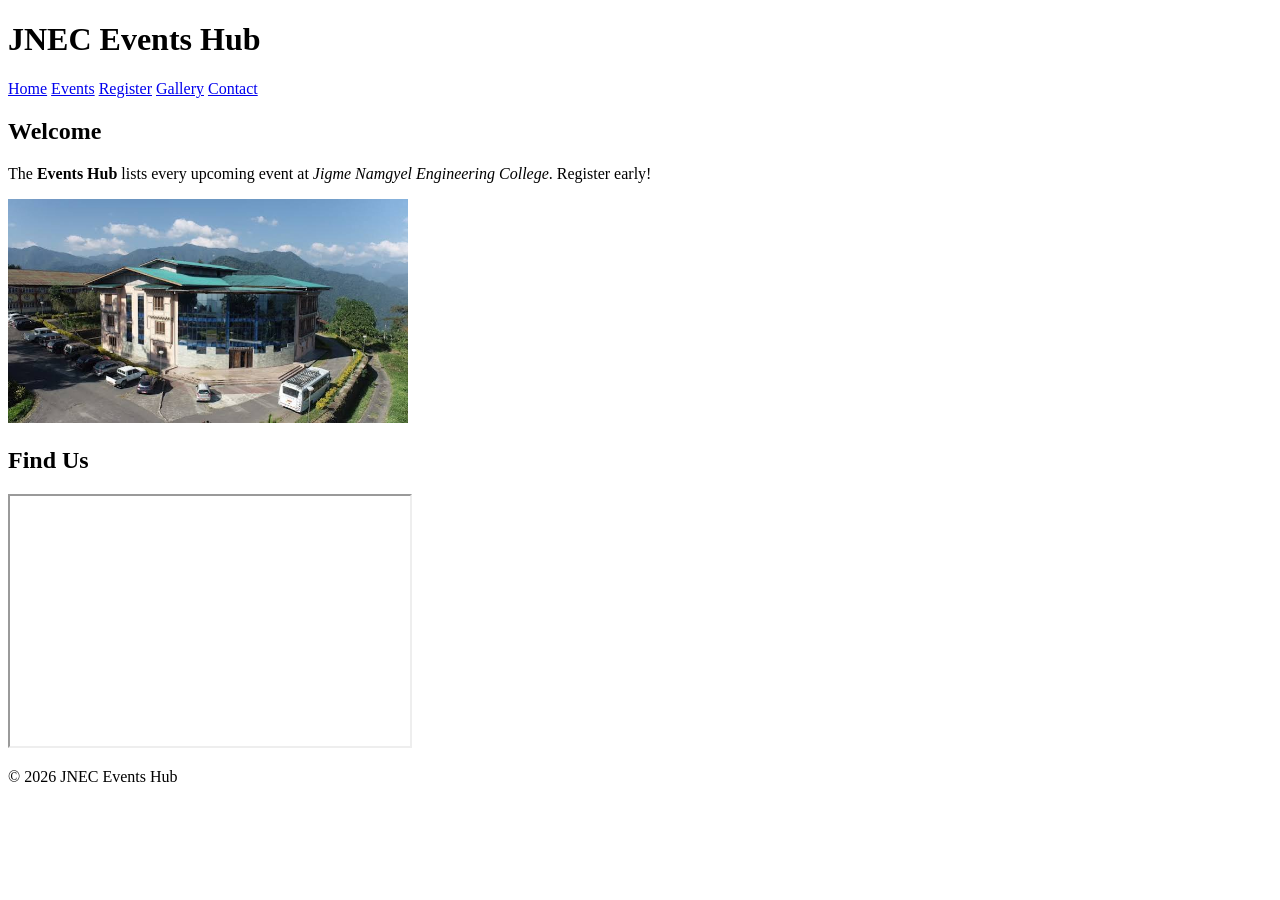
==== index.html @ 0da19d95 "P2: home page content" ====
<!DOCTYPE html> 
<html lang="en"> 
<head> 
  <meta charset="UTF-8"> 
  <meta name="viewport" content="width=device-width, initial-scale=1.0"> 
  <title>JNEC Events Hub — Home</title> 
</head> 
<body> 
  <header id="top"> 
    <h1>JNEC Events Hub</h1> 
    <nav> 
      <a href="index.html" title="Go to home page">Home</a> 
      <a href="events.html">Events</a> 
      <a href="register.html">Register</a> 
      <a href="gallery.html">Gallery</a> 
      <a href="contact.html">Contact</a> 
    </nav> 
  </header> 
  <main> 
    <section id="welcome" class="intro"> 
  <h2>Welcome</h2> 
  <p>The <strong>Events Hub</strong> lists every upcoming event at 
     <em>Jigme Namgyel Engineering College</em>. 
     <span class="highlight" title="Registrations close 3 days before each event"> 
     Register early!</span></p> 
  <img src="media/campus.jpg " alt="JNEC campus" width="400" 
       title="Our campus in Dewathang"> 
</section> 
 
<section id="location"> 
  <h2>Find Us</h2> 
  <iframe 
src="https://www.openstreetmap.org/export/embed.html?bbox=91.44,26.85,91.48,26.88" 
          width="400" height="250" title="Campus map"></iframe> 
</section> 

  </main> 
  <footer> 
    <p>&copy; 2026 JNEC Events Hub</p> 
  </footer> 
</body> 
</html>
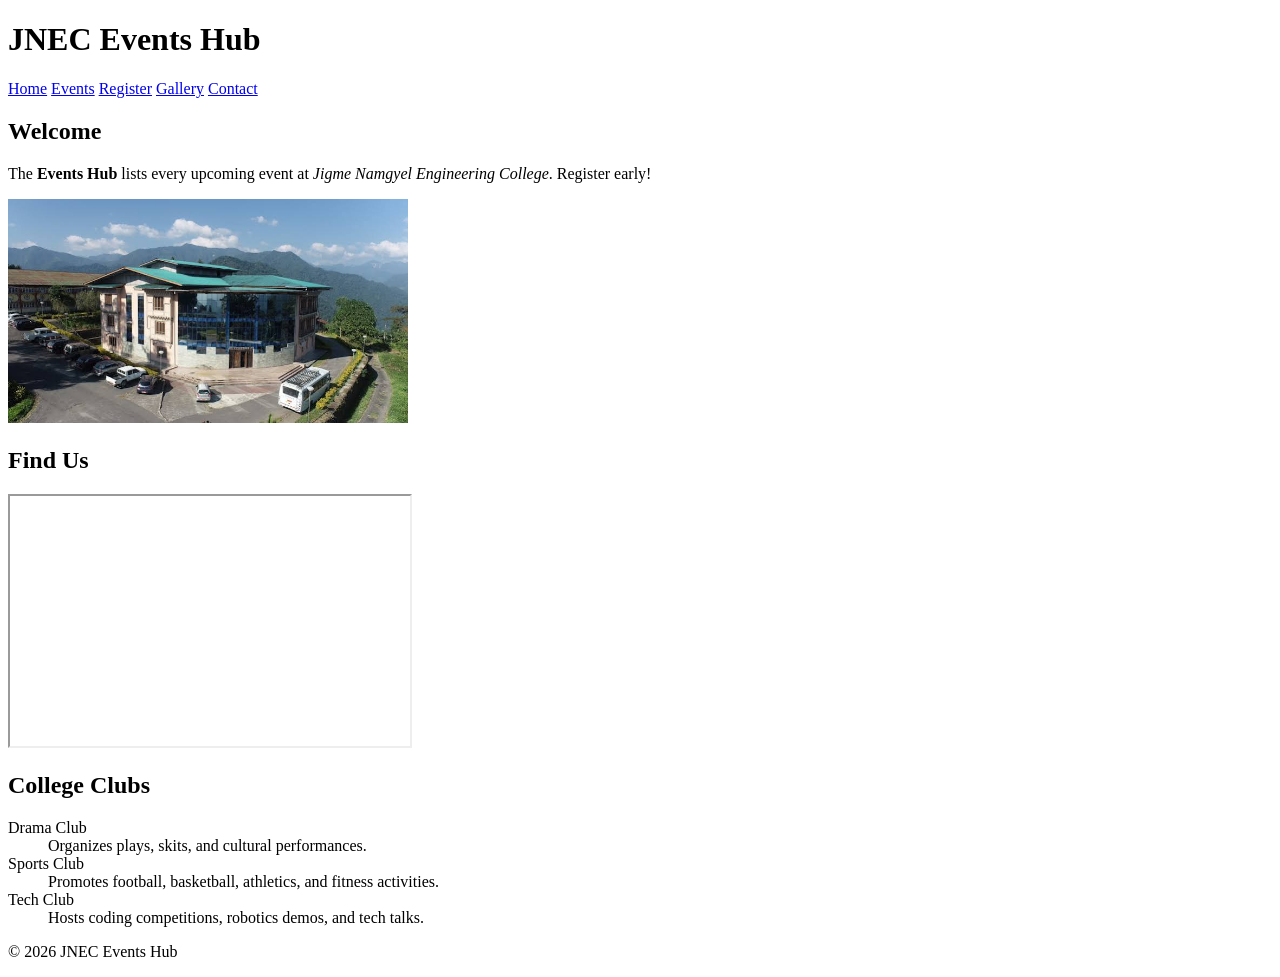
==== commit 446378fe: "Add clubs section with description list" ====
--- a/index.html
+++ b/index.html
@@ -34,6 +34,19 @@
           width="400" height="250" title="Campus map"></iframe> 
 </section> 
 
+<h2>College Clubs</h2>
+<dl>
+  <dt>Drama Club</dt>
+  <dd>Organizes plays, skits, and cultural performances.</dd>
+
+  <dt>Sports Club</dt>
+  <dd>Promotes football, basketball, athletics, and fitness activities.</dd>
+
+  <dt>Tech Club</dt>
+  <dd>Hosts coding competitions, robotics demos, and tech talks.</dd>
+</dl>
+
+
   </main> 
   <footer> 
     <p>&copy; 2026 JNEC Events Hub</p> 
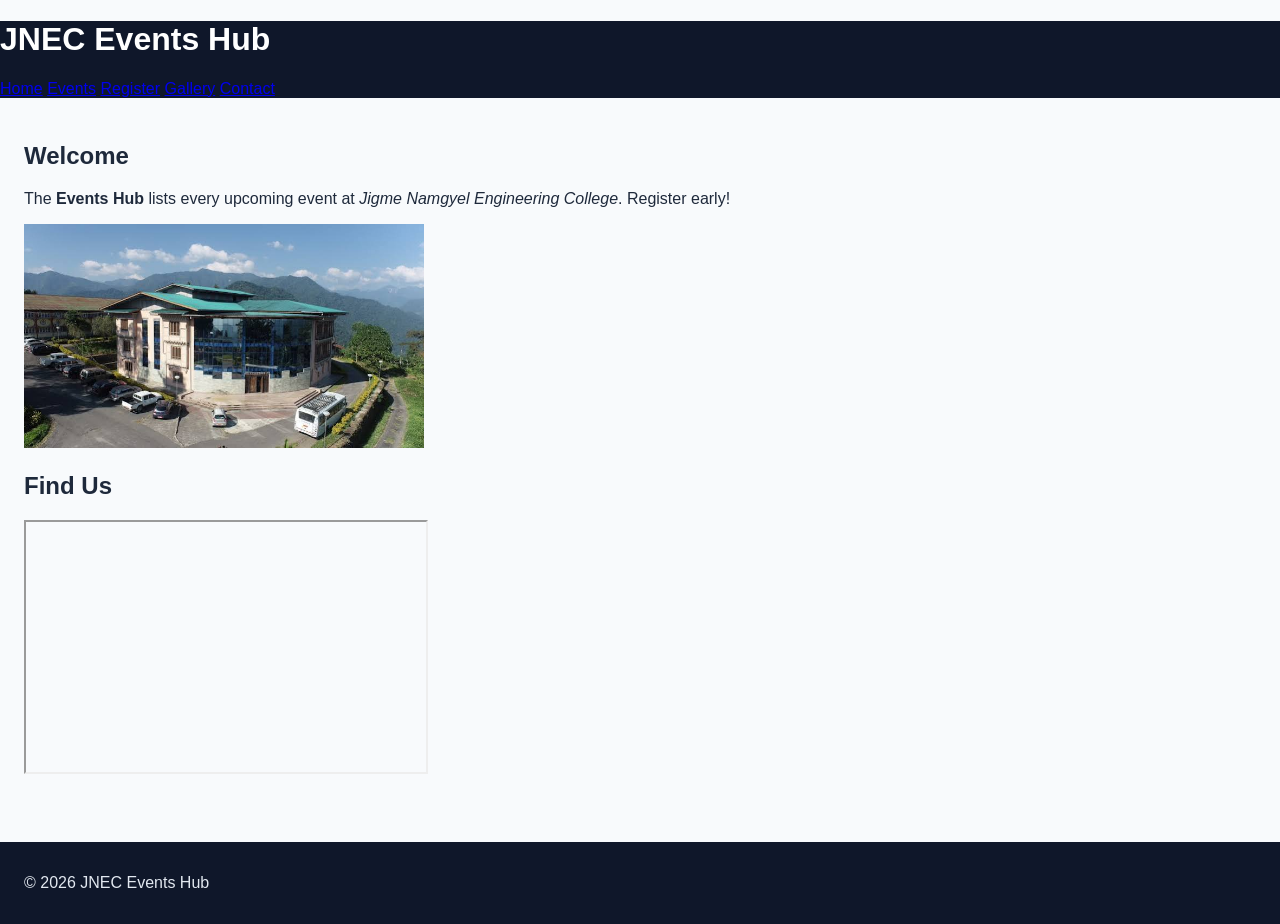
==== commit 49877e2b: "P3: link external stylesheet" ====
--- a/index.html
+++ b/index.html
@@ -1,55 +1,46 @@
-<!DOCTYPE html> 
-<html lang="en"> 
-<head> 
-  <meta charset="UTF-8"> 
-  <meta name="viewport" content="width=device-width, initial-scale=1.0"> 
-  <title>JNEC Events Hub — Home</title> 
-</head> 
-<body> 
-  <header id="top"> 
-    <h1>JNEC Events Hub</h1> 
-    <nav> 
-      <a href="index.html" title="Go to home page">Home</a> 
-      <a href="events.html">Events</a> 
-      <a href="register.html">Register</a> 
-      <a href="gallery.html">Gallery</a> 
-      <a href="contact.html">Contact</a> 
-    </nav> 
-  </header> 
-  <main> 
-    <section id="welcome" class="intro"> 
-  <h2>Welcome</h2> 
-  <p>The <strong>Events Hub</strong> lists every upcoming event at 
-     <em>Jigme Namgyel Engineering College</em>. 
-     <span class="highlight" title="Registrations close 3 days before each event"> 
-     Register early!</span></p> 
-  <img src="media/campus.jpg " alt="JNEC campus" width="400" 
-       title="Our campus in Dewathang"> 
-</section> 
- 
-<section id="location"> 
-  <h2>Find Us</h2> 
-  <iframe 
-src="https://www.openstreetmap.org/export/embed.html?bbox=91.44,26.85,91.48,26.88" 
-          width="400" height="250" title="Campus map"></iframe> 
-</section> 
+<!DOCTYPE html>
+<html lang="en">
+<head>
+  <meta charset="UTF-8">
+  <meta name="viewport" content="width=device-width, initial-scale=1.0">
+  <title>JNEC Events Hub — Home</title>
+  <link rel="stylesheet" href="css/styles.css">
+</head>
+<body>
+  <header id="top">
+    <h1>JNEC Events Hub</h1>
+    <nav>
+      <a href="index.html" title="Go to home page">Home</a>
+      <a href="events.html">Events</a>
+      <a href="register.html">Register</a>
+      <a href="gallery.html">Gallery</a>
+      <a href="contact.html">Contact</a>
+    </nav>
+  </header>
 
-<h2>College Clubs</h2>
-<dl>
-  <dt>Drama Club</dt>
-  <dd>Organizes plays, skits, and cultural performances.</dd>
+  <main>
+    <section id="welcome" class="intro">
+      <h2>Welcome</h2>
+      <p>The <strong>Events Hub</strong> lists every upcoming event at 
+        <em>Jigme Namgyel Engineering College</em>. 
+        <span class="highlight" title="Registrations close 3 days before each event">Register early!</span>
+      </p>
+      <img src="media/campus.jpg" alt="JNEC campus" width="400" title="Our campus in Dewathang">
+    </section>
 
-  <dt>Sports Club</dt>
-  <dd>Promotes football, basketball, athletics, and fitness activities.</dd>
+    <section id="location">
+      <h2>Find Us</h2>
+      <iframe 
+        src="https://www.openstreetmap.org/export/embed.html?bbox=91.44,26.85,91.48,26.88" 
+        width="400" 
+        height="250" 
+        title="Campus map">
+      </iframe>
+    </section>
+  </main>
 
-  <dt>Tech Club</dt>
-  <dd>Hosts coding competitions, robotics demos, and tech talks.</dd>
-</dl>
-
-
-  </main> 
-  <footer> 
-    <p>&copy; 2026 JNEC Events Hub</p> 
-  </footer> 
-</body> 
-</html> 
+  <footer>
+    <p>&copy; 2026 JNEC Events Hub</p>
+  </footer>
+</body>
+</html>
--- a/css/styles.css
+++ b/css/styles.css
@@ -0,0 +1,5 @@
+/* FILE: css/styles.css — shared by all Events Hub pages */ body { font-family: "Segoe UI", Arial, sans-serif; margin: 0; color: #1e293b; background: #f8fafc;
+} header {
+  background: #0f172a;
+  color: white;
+}; padding: 16px 24px; } nav a { color: #7dd3fc; margin-right: 12px; text-decoration: none; } footer { background: #0f172a; color: #e2e8f0; padding: 16px 24px; margin-top: 40px; } main { padding: 24px; }
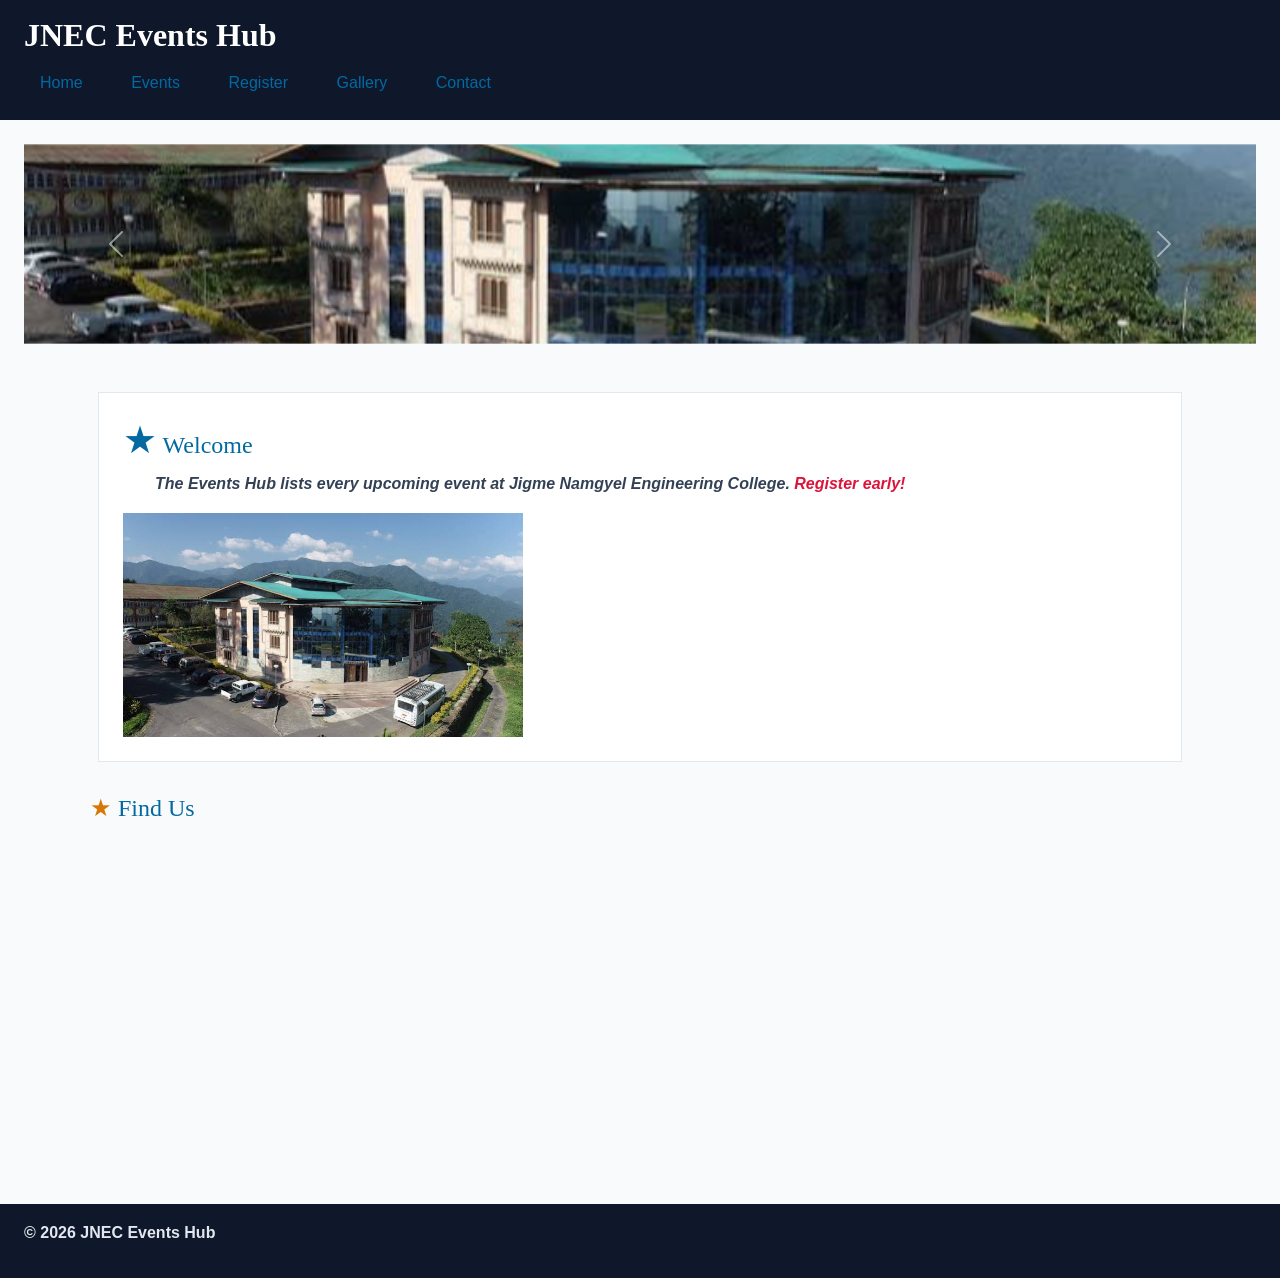
==== commit ab7c1363: "P3: Bootstrap grid, cards, carousel, form" ====
--- a/index.html
+++ b/index.html
@@ -4,7 +4,21 @@
   <meta charset="UTF-8">
   <meta name="viewport" content="width=device-width, initial-scale=1.0">
   <title>JNEC Events Hub — Home</title>
+  <!-- 1. Bootstrap CSS (framework) -->
+  <link href="https://cdn.jsdelivr.net/npm/bootstrap@5.3.3/dist/css/bootstrap.min.css" rel="stylesheet">
+  <!-- 2. Font Awesome (icons) -->
+  <link rel="stylesheet" href="https://cdnjs.cloudflare.com/ajax/libs/font-awesome/6.5.2/css/all.min.css">
+  <!-- 3. YOUR CSS last so you can override Bootstrap -->
   <link rel="stylesheet" href="css/styles.css">
+
+  <style>
+    /* Carousel image sizing: short banner instead of huge full-size photo */
+    .carousel-item img {
+      height: 200px;       /* try 150-250px depending on taste */
+      object-fit: cover;   /* crops to fill without stretching */
+      width: 100%;
+    }
+  </style>
 </head>
 <body>
   <header id="top">
@@ -19,28 +33,57 @@
   </header>
 
   <main>
-    <section id="welcome" class="intro">
-      <h2>Welcome</h2>
-      <p>The <strong>Events Hub</strong> lists every upcoming event at 
-        <em>Jigme Namgyel Engineering College</em>. 
-        <span class="highlight" title="Registrations close 3 days before each event">Register early!</span>
-      </p>
-      <img src="media/campus.jpg" alt="JNEC campus" width="400" title="Our campus in Dewathang">
-    </section>
 
-    <section id="location">
-      <h2>Find Us</h2>
-      <iframe 
-        src="https://www.openstreetmap.org/export/embed.html?bbox=91.44,26.85,91.48,26.88" 
-        width="400" 
-        height="250" 
-        title="Campus map">
-      </iframe>
-    </section>
+    <!-- Carousel: first thing inside main -->
+    <div id="eventCarousel" class="carousel slide" data-bs-ride="carousel">
+      <div class="carousel-inner">
+        <div class="carousel-item active">
+          <img src="media/campus.jpg" class="d-block w-100" alt="JNEC campus">
+        </div>
+        <div class="carousel-item">
+          <img src="media/hackathon.jpg" class="d-block w-100" alt="Tech Week Hackathon">
+        </div>
+      </div>
+      <button class="carousel-control-prev" type="button" data-bs-target="#eventCarousel" data-bs-slide="prev">
+        <span class="carousel-control-prev-icon" aria-hidden="true"></span>
+        <span class="visually-hidden">Previous</span>
+      </button>
+      <button class="carousel-control-next" type="button" data-bs-target="#eventCarousel" data-bs-slide="next">
+        <span class="carousel-control-next-icon" aria-hidden="true"></span>
+        <span class="visually-hidden">Next</span>
+      </button>
+    </div>
+
+    <div class="container py-4">
+
+      <section id="welcome" class="intro">
+        <h2>Welcome</h2>
+        <p>The <strong>Events Hub</strong> lists every upcoming event at 
+          <em>Jigme Namgyel Engineering College</em>. 
+          <span class="highlight" title="Registrations close 3 days before each event">Register early!</span>
+        </p>
+        <img src="media/campus.jpg" alt="JNEC campus" width="400" title="Our campus in Dewathang">
+      </section>
+
+      <section id="location">
+        <h2>Find Us</h2>
+        <iframe 
+          src="https://www.openstreetmap.org/export/embed.html?bbox=91.44,26.85,91.48,26.88" 
+          width="400" 
+          height="250" 
+          title="Campus map">
+        </iframe>
+      </section>
+
+    </div>
+
   </main>
 
   <footer>
     <p>&copy; 2026 JNEC Events Hub</p>
   </footer>
+
+  <!-- Bootstrap JS — MUST be last, just before </body> (carousel needs this) -->
+  <script src="https://cdn.jsdelivr.net/npm/bootstrap@5.3.3/dist/js/bootstrap.bundle.min.js"></script>
 </body>
 </html>
--- a/css/styles.css
+++ b/css/styles.css
@@ -1,5 +1,164 @@
-/* FILE: css/styles.css — shared by all Events Hub pages */ body { font-family: "Segoe UI", Arial, sans-serif; margin: 0; color: #1e293b; background: #f8fafc;
-} header {
+
+/* FILE: css/styles.css — shared by all Events Hub pages */
+
+body {
+  font-family: "Segoe UI", Arial, sans-serif;
+  margin: 0;
+  color: #1e293b;
+  background: #f8fafc;
+}
+
+header {
   background: #0f172a;
   color: white;
-}; padding: 16px 24px; } nav a { color: #7dd3fc; margin-right: 12px; text-decoration: none; } footer { background: #0f172a; color: #e2e8f0; padding: 16px 24px; margin-top: 40px; } main { padding: 24px; }
+  padding: 16px 24px;
+}
+
+nav a {
+  color: #7dd3fc;
+  margin-right: 12px;
+  text-decoration: none;
+}
+
+footer {
+  background: #0f172a;
+  color: #e2e8f0;
+  padding: 16px 24px;
+  margin-top: 40px;
+}
+
+main {
+  padding: 24px;
+}
+
+
+
+/* simple selectors */
+h1 { color: white; }                         /* element */
+.intro { background: #f8fafc; }                 /* class */
+#welcome { padding: 24px; }                      /* id */
+p.intro { font-size: 1.05rem; }                  /* element.class */
+h1, h2, h3 { font-family: Georgia, serif; }      /* grouping */
+
+
+/* part b2 */
+/* combinators */
+nav a { text-decoration: none; }          /* descendant */
+main > section { margin-bottom: 24px; }   /* child       */
+h2 + p { font-style: italic; }            /* adjacent    */
+h2 ~ p { color: #334155; }                /* general sibling */
+
+/* B3 */
+/* pseudo-classes */
+
+nav a:hover {
+  color: #38bdf8;
+}
+
+input:focus {
+  outline: 2px solid #0369a1;
+}
+
+input:checked + label {
+  font-weight: 700;
+}
+
+tr:nth-child(even) {
+  background: #f1f5f9;
+}
+
+/* anchor LVHA order */
+a:link {
+  color: #0369a1;
+}
+
+a:visited {
+  color: #7c3aed;
+}
+
+a:hover {
+  color: #0ea5e9;
+}
+
+a:active {
+  color: #b91c1c;
+}
+
+/* B4 */
+
+/* pseudo-elements */
+ p::first-line {
+     font-weight: bold; } .intro::first-letter {
+         font-size: 1.6em; color: #0369a1; } h2::before {
+             content: "★ "; color: #d97706; } 
+            li::marker { 
+            color: #059669; } ::selection { 
+             color: #7f1d1d; background: #fde68a; } 
+/* B5 */
+/* attribute selectors */
+a[target="_blank"] {
+  color: #d97706;
+}
+
+input[type="file"] {
+  border: 1px dashed #94a3b8;
+  padding: 8px;
+}
+
+input[type="text"] {
+  border: 1px solid #cbd5e1;
+  padding: 8px;
+}
+
+/* C1 */
+body {
+  font-family: "Segoe UI", Arial, sans-serif;
+  font-size: 16px;    /* base size */
+}
+
+h1 {
+  font-size: 2rem;
+}
+
+h2 {
+  font-size: 1.5rem;
+}
+
+/* C2*/
+h1 { font-weight: 700; } body { line-height: 1.6; } .hero-title { letter-spacing: 0.04em; word-spacing: 0.1em;
+} em { font-style: italic; }
+
+/* C3 */
+.intro p { text-indent: 2em; text-align: justify; }
+nav a { text-decoration: none; }
+.sold-out { text-decoration: line-through; text-decoration-color: #ef4444; text-decoration-style: solid; }
+h2 { text-align: left; }
+
+/* C4 */
+body { color: rgb(30, 41, 59); }   /* RGB */
+h2 { color: #0369a1; }             /* hexadecimal */
+.highlight { color: crimson; }     /* named */
+header { background-color: #0f172a; }
+
+/* D */
+.intro {
+  margin: 24px 16px 32px 16px; /* top right bottom left */
+  padding: 20px; /* all four sides */
+  border: 1px solid #e2e8f0;
+  background: white;
+}
+
+section {
+  margin-bottom: 28px;
+  padding-left: 8px;
+}
+
+/* E */
+nav a { display: inline-block; padding: 8px 16px; }
+.admin-only { display: none; }
+.badge { display: inline; }
+.event-card { display: block; }
+
+/*F */
+img { max-width: 100%; height: auto; }
+@media (max-width: 600px) { nav a { display: block; margin: 4px 0; } body { font-size: 15px; } }
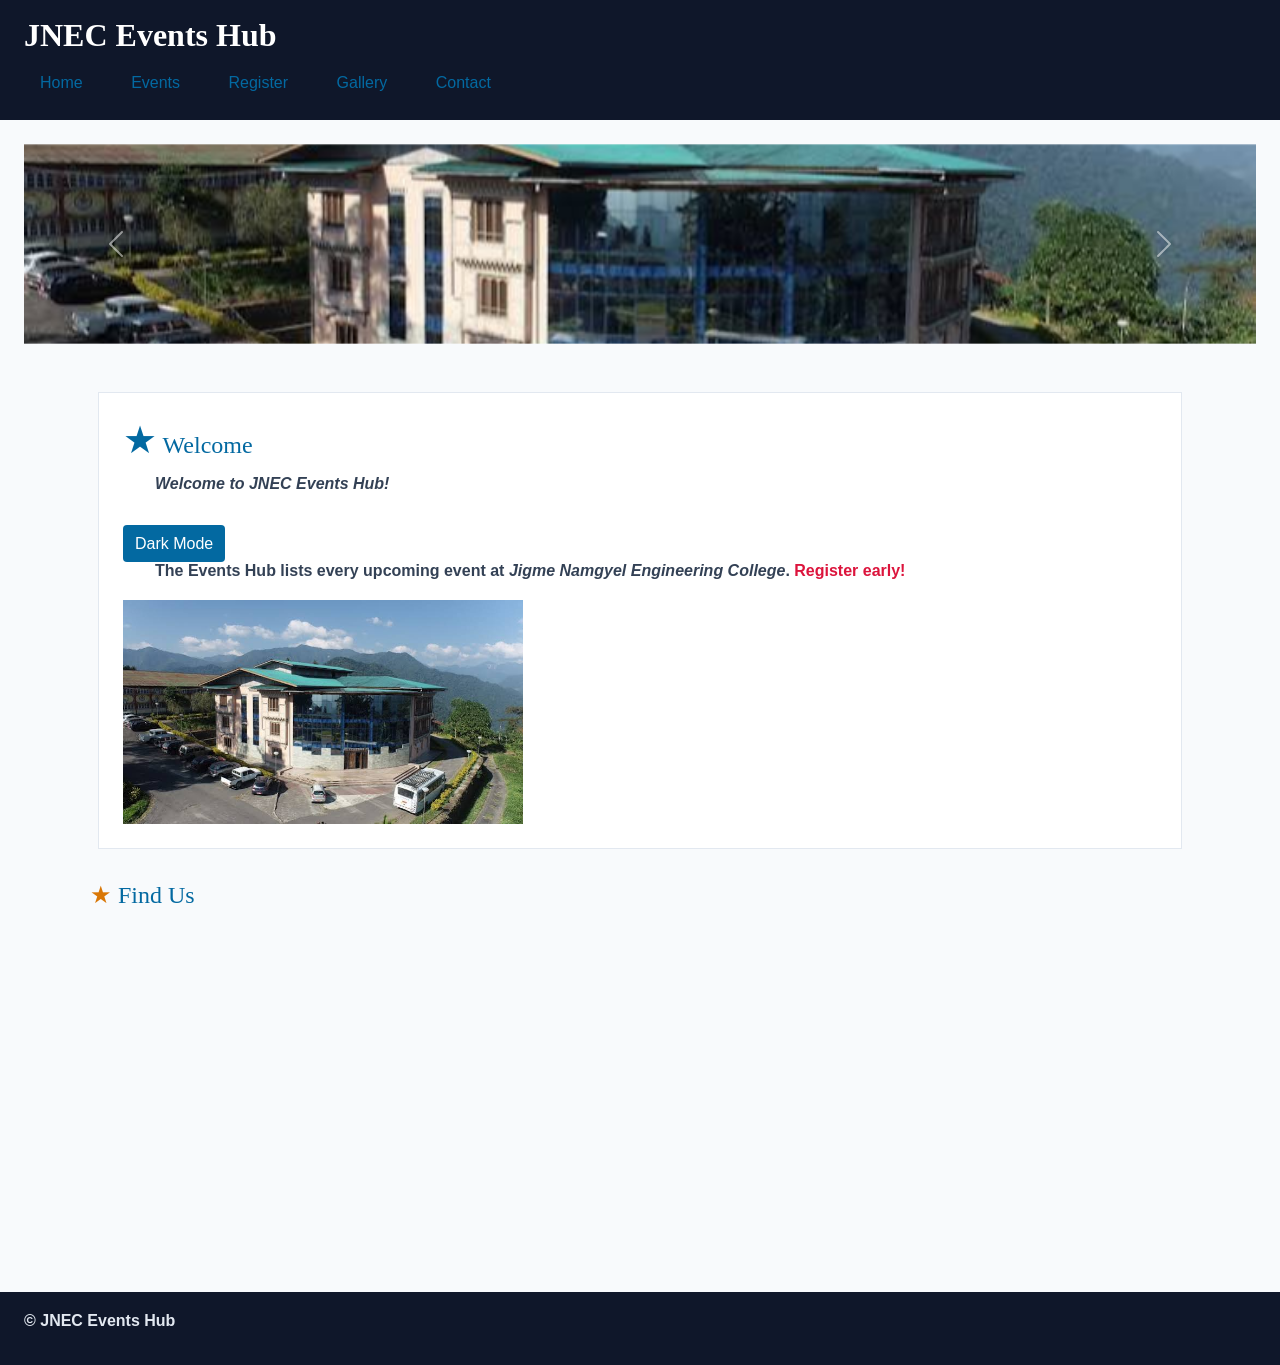
==== commit 8d16606f: "Parts A-C: link scripts, display methods, popup boxes, answers Q1-Q3" ====
--- a/index.html
+++ b/index.html
@@ -41,7 +41,7 @@
           <img src="media/campus.jpg" class="d-block w-100" alt="JNEC campus">
         </div>
         <div class="carousel-item">
-          <img src="media/hackathon.jpg" class="d-block w-100" alt="Tech Week Hackathon">
+          <img src="media/jnec.jpg" class="d-block w-100" alt="Tech Week Hackathon">
         </div>
       </div>
       <button class="carousel-control-prev" type="button" data-bs-target="#eventCarousel" data-bs-slide="prev">
@@ -58,6 +58,12 @@
 
       <section id="welcome" class="intro">
         <h2>Welcome</h2>
+        
+        
+        <p id="welcomeMsg">Welcome.</p>
+  <button id="darkToggle">Dark Mode</button>
+  <div class="row g-3" id="home-events"></div>
+
         <p>The <strong>Events Hub</strong> lists every upcoming event at 
           <em>Jigme Namgyel Engineering College</em>. 
           <span class="highlight" title="Registrations close 3 days before each event">Register early!</span>
@@ -80,10 +86,10 @@
   </main>
 
   <footer>
-    <p>&copy; 2026 JNEC Events Hub</p>
-  </footer>
-
-  <!-- Bootstrap JS — MUST be last, just before </body> (carousel needs this) -->
-  <script src="https://cdn.jsdelivr.net/npm/bootstrap@5.3.3/dist/js/bootstrap.bundle.min.js"></script>
+  <p>&copy; <span id="year"></span> JNEC Events Hub</p>
+</footer>
+<script
+  src="https://cdn.jsdelivr.net/npm/bootstrap@5.3.3/dist/js/bootstrap.bundle.min.js"></script>
+<script src="js/main.js"></script>
 </body>
 </html>
--- a/css/styles.css
+++ b/css/styles.css
@@ -1,4 +1,3 @@
-
 /* FILE: css/styles.css — shared by all Events Hub pages */
 
 body {
@@ -31,15 +30,12 @@
   padding: 24px;
 }
 
-
-
 /* simple selectors */
 h1 { color: white; }                         /* element */
-.intro { background: #f8fafc; }                 /* class */
-#welcome { padding: 24px; }                      /* id */
-p.intro { font-size: 1.05rem; }                  /* element.class */
-h1, h2, h3 { font-family: Georgia, serif; }      /* grouping */
-
+.intro { background: #f8fafc; }              /* class */
+#welcome { padding: 24px; }                  /* id */
+p.intro { font-size: 1.05rem; }              /* element.class */
+h1, h2, h3 { font-family: Georgia, serif; }  /* grouping */
 
 /* part b2 */
 /* combinators */
@@ -50,83 +46,41 @@
 
 /* B3 */
 /* pseudo-classes */
-
-nav a:hover {
-  color: #38bdf8;
-}
-
-input:focus {
-  outline: 2px solid #0369a1;
-}
-
-input:checked + label {
-  font-weight: 700;
-}
-
-tr:nth-child(even) {
-  background: #f1f5f9;
-}
+nav a:hover { color: #38bdf8; }
+input:focus { outline: 2px solid #0369a1; }
+input:checked + label { font-weight: 700; }
+tr:nth-child(even) { background: #f1f5f9; }
 
 /* anchor LVHA order */
-a:link {
-  color: #0369a1;
-}
-
-a:visited {
-  color: #7c3aed;
-}
-
-a:hover {
-  color: #0ea5e9;
-}
-
-a:active {
-  color: #b91c1c;
-}
+a:link { color: #0369a1; }
+a:visited { color: #7c3aed; }
+a:hover { color: #0ea5e9; }
+a:active { color: #b91c1c; }
 
 /* B4 */
+/* pseudo-elements */
+p::first-line { font-weight: bold; }
+.intro::first-letter { font-size: 1.6em; color: #0369a1; }
+h2::before { content: "★ "; color: #d97706; }
+li::marker { color: #059669; }
+::selection { color: #7f1d1d; background: #fde68a; }
 
-/* pseudo-elements */
- p::first-line {
-     font-weight: bold; } .intro::first-letter {
-         font-size: 1.6em; color: #0369a1; } h2::before {
-             content: "★ "; color: #d97706; } 
-            li::marker { 
-            color: #059669; } ::selection { 
-             color: #7f1d1d; background: #fde68a; } 
 /* B5 */
 /* attribute selectors */
-a[target="_blank"] {
-  color: #d97706;
-}
-
-input[type="file"] {
-  border: 1px dashed #94a3b8;
-  padding: 8px;
-}
-
-input[type="text"] {
-  border: 1px solid #cbd5e1;
-  padding: 8px;
-}
+a[target="_blank"] { color: #d97706; }
+input[type="file"] { border: 1px dashed #94a3b8; padding: 8px; }
+input[type="text"] { border: 1px solid #cbd5e1; padding: 8px; }
 
 /* C1 */
-body {
-  font-family: "Segoe UI", Arial, sans-serif;
-  font-size: 16px;    /* base size */
-}
+body { font-family: "Segoe UI", Arial, sans-serif; font-size: 16px; }
+h1 { font-size: 2rem; }
+h2 { font-size: 1.5rem; }
 
-h1 {
-  font-size: 2rem;
-}
-
-h2 {
-  font-size: 1.5rem;
-}
-
-/* C2*/
-h1 { font-weight: 700; } body { line-height: 1.6; } .hero-title { letter-spacing: 0.04em; word-spacing: 0.1em;
-} em { font-style: italic; }
+/* C2 */
+h1 { font-weight: 700; }
+body { line-height: 1.6; }
+.hero-title { letter-spacing: 0.04em; word-spacing: 0.1em; }
+em { font-style: italic; }
 
 /* C3 */
 .intro p { text-indent: 2em; text-align: justify; }
@@ -142,16 +96,13 @@
 
 /* D */
 .intro {
-  margin: 24px 16px 32px 16px; /* top right bottom left */
-  padding: 20px; /* all four sides */
+  margin: 24px 16px 32px 16px;
+  padding: 20px;
   border: 1px solid #e2e8f0;
   background: white;
 }
 
-section {
-  margin-bottom: 28px;
-  padding-left: 8px;
-}
+section { margin-bottom: 28px; padding-left: 8px; }
 
 /* E */
 nav a { display: inline-block; padding: 8px 16px; }
@@ -159,6 +110,71 @@
 .badge { display: inline; }
 .event-card { display: block; }
 
-/*F */
-img { max-width: 100%; height: auto; }
-@media (max-width: 600px) { nav a { display: block; margin: 4px 0; } body { font-size: 15px; } }
+/* F */
+img {
+  max-width: 100%;
+  height: auto;
+  transition: transform 0.2s ease, box-shadow 0.2s ease;
+}
+img:hover {
+  transform: scale(1.03);
+  box-shadow: 0 4px 12px rgba(0, 0, 0, 0.15);
+  cursor: pointer;
+}
+@media (max-width: 600px) {
+  nav a { display: block; margin: 4px 0; }
+  body { font-size: 15px; }
+}
+
+/* Hover effect for event cards */
+.event-card:hover { border-left: 4px solid #0369a1; }
+
+/* Attribute selector for mailto links */
+a[href^="mailto:"] { color: #059669; font-weight: 600; }
+
+/* Practical-4 */
+/* ===========================
+   Dark mode toggle
+   =========================== */
+#darkToggle {
+  margin: 12px 0;
+  padding: 6px 12px;
+  background-color: #0369a1;
+  color: white;
+  border: none;
+  border-radius: 4px;
+  cursor: pointer;
+}
+header #darkToggle {
+  float: right;
+  margin-top: -32px;
+}
+
+/* Dark mode rules */
+body.dark {
+  background-color: #0f172a; /* dark background */
+  color: #f8fafc;            /* light text */
+}
+body.dark header,
+body.dark footer {
+  background-color: #1e293b;
+}
+body.dark nav a {
+  color: #38bdf8;
+}
+
+/* ===========================
+   Error message styles
+   =========================== */
+.error {
+  color: #dc2626;
+  font-size: 0.9rem;
+  display: block;
+  margin-top: 4px;
+}
+input:invalid,
+select:invalid,
+textarea:invalid {
+  border-color: #dc2626;
+  outline: none;
+}
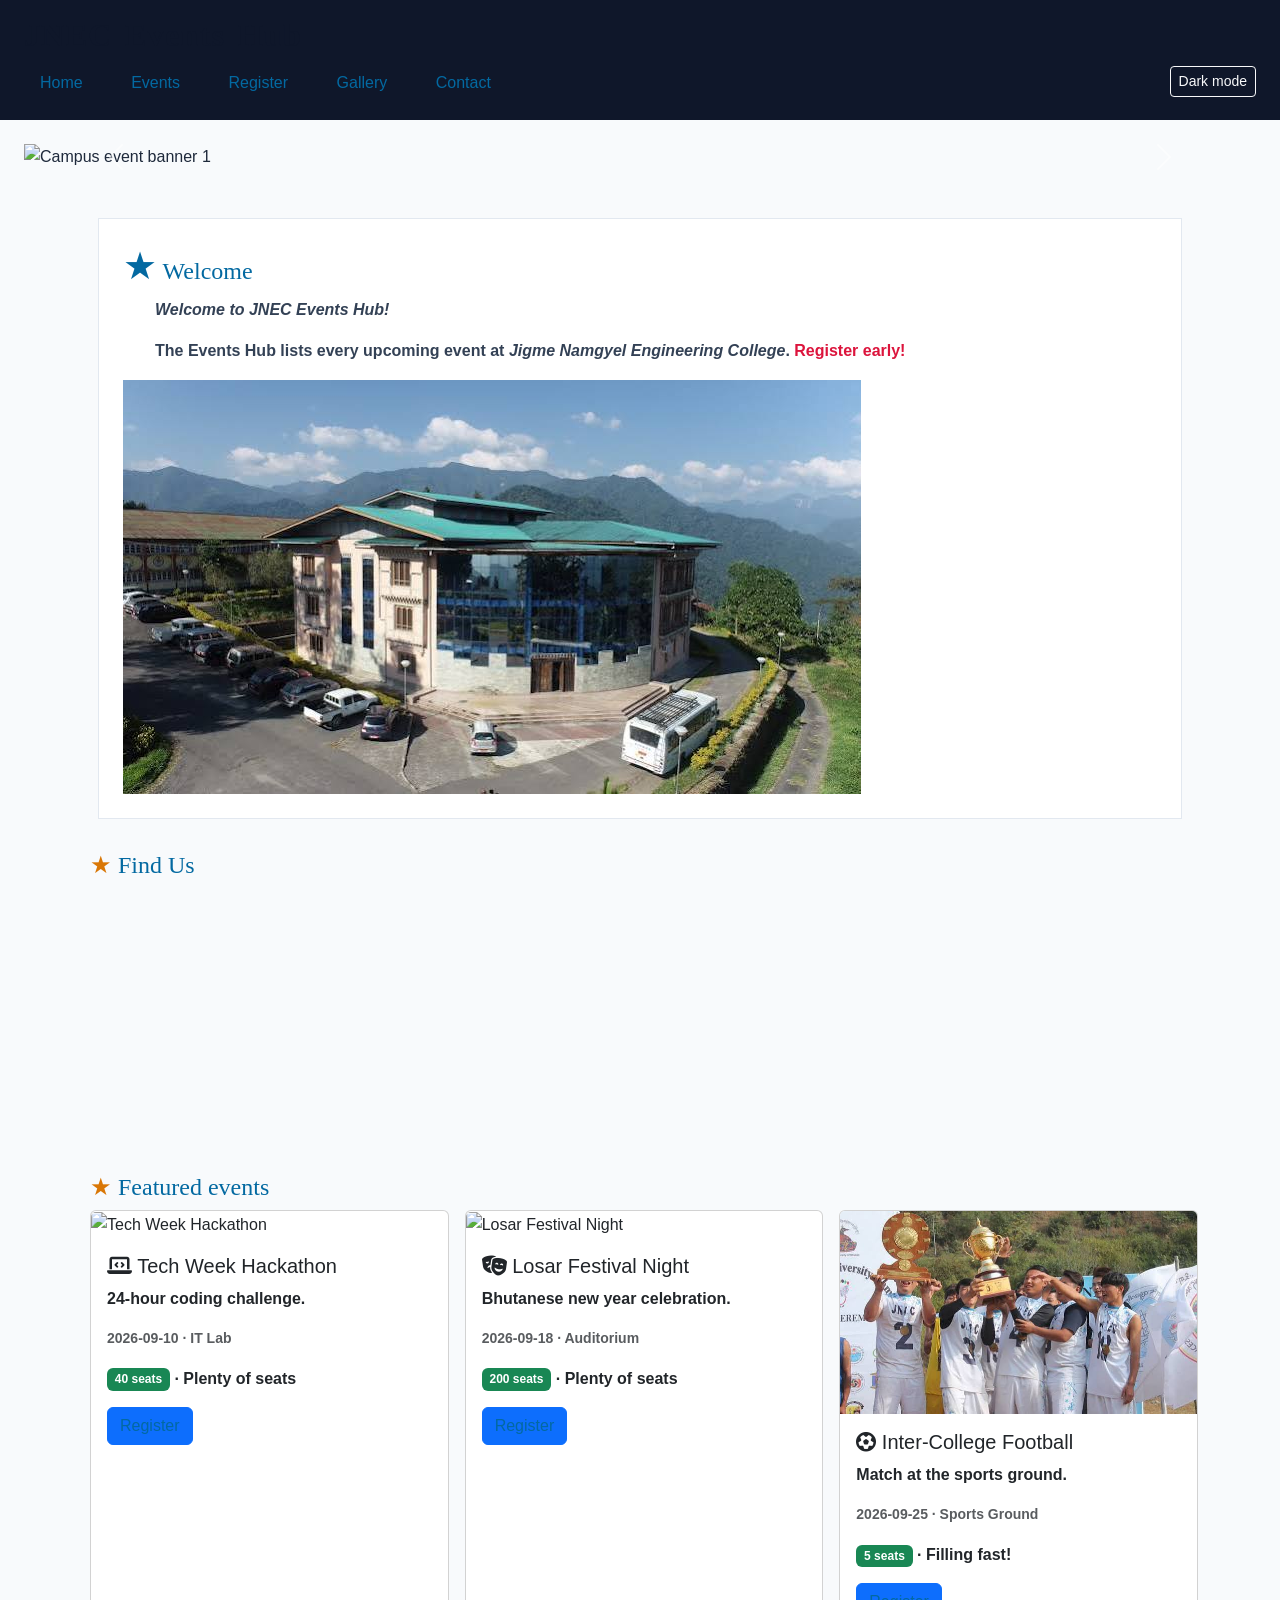
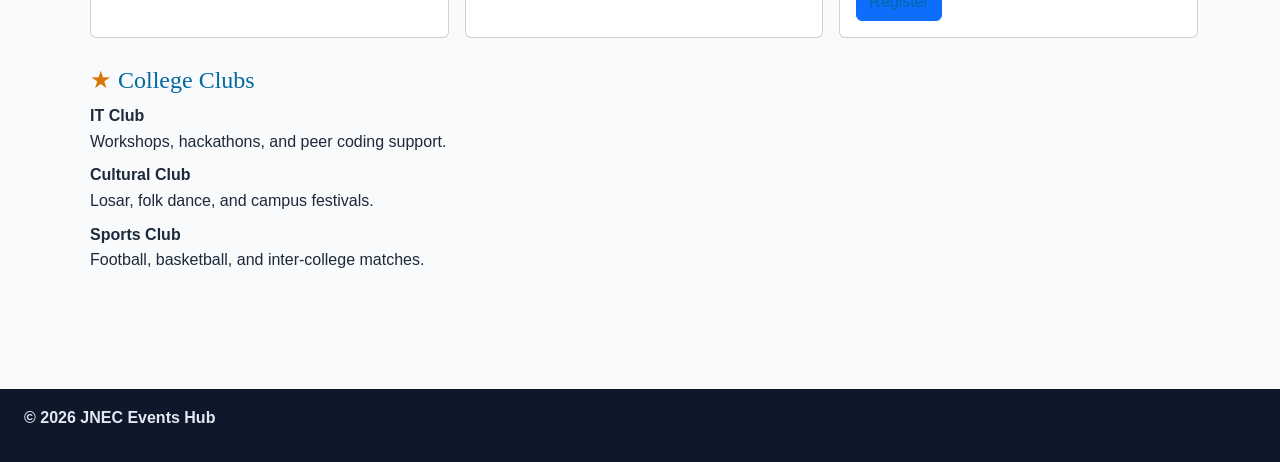
==== commit 6696161d: "Update all files" ====
--- a/index.html
+++ b/index.html
@@ -1,95 +1,99 @@
-<!DOCTYPE html>
-<html lang="en">
-<head>
-  <meta charset="UTF-8">
-  <meta name="viewport" content="width=device-width, initial-scale=1.0">
-  <title>JNEC Events Hub — Home</title>
-  <!-- 1. Bootstrap CSS (framework) -->
-  <link href="https://cdn.jsdelivr.net/npm/bootstrap@5.3.3/dist/css/bootstrap.min.css" rel="stylesheet">
-  <!-- 2. Font Awesome (icons) -->
-  <link rel="stylesheet" href="https://cdnjs.cloudflare.com/ajax/libs/font-awesome/6.5.2/css/all.min.css">
-  <!-- 3. YOUR CSS last so you can override Bootstrap -->
-  <link rel="stylesheet" href="css/styles.css">
+<!DOCTYPE html> 
+ <html lang="en"> 
+ <head> 
+   <meta charset="UTF-8"> 
+   <meta name="viewport" content="width=device-width, initial-scale=1.0"> 
+   <title>JNEC Events Hub — Home</title> 
+   <link 
+href="https://cdn.jsdelivr.net/npm/bootstrap@5.3.3/dist/css/bootstrap.min.css" 
+rel="stylesheet"> 
+   <link rel="stylesheet" 
+href="https://cdnjs.cloudflare.com/ajax/libs/font-awesome/6.5.2/css/all.min.css"> 
+   <link rel="stylesheet" href="css/styles.css"> 
+ </head> 
+ <body> 
+   <header id="top"> 
+  <h1 class="hero-title">JNEC Events Hub</h1> 
+  <button type="button" id="darkToggle" class="btn btn-sm btn-outline-light">Dark 
+mode</button> 
+  <nav> 
+    <a href="index.html" title="Go to home page">Home</a> 
+    <a href="events.html">Events</a> 
+    <a href="register.html">Register</a> 
+    <a href="gallery.html">Gallery</a> 
+    <a href="contact.html">Contact</a> 
+  </nav> 
+   </header> 
+ 
+   <main> 
+  <div id="eventCarousel" class="carousel slide" data-bs-ride="carousel"> 
+    <div class="carousel-inner"> 
+      	<div class="carousel-item active"> 
+        <img src="media/banner1.jpg" class="d-block w-100" alt="Campus event banner
+1"> 
+      	</div> 
+      	<div class="carousel-item"> 
+        <img src="media/banner2.jpg" class="d-block w-100" alt="Campus event banner
+2"> 
+      	</div> 
+    </div> 
 
-  <style>
-    /* Carousel image sizing: short banner instead of huge full-size photo */
-    .carousel-item img {
-      height: 200px;       /* try 150-250px depending on taste */
-      object-fit: cover;   /* crops to fill without stretching */
-      width: 100%;
-    }
-  </style>
-</head>
-<body>
-  <header id="top">
-    <h1>JNEC Events Hub</h1>
-    <nav>
-      <a href="index.html" title="Go to home page">Home</a>
-      <a href="events.html">Events</a>
-      <a href="register.html">Register</a>
-      <a href="gallery.html">Gallery</a>
-      <a href="contact.html">Contact</a>
-    </nav>
-  </header>
-
-  <main>
-
-    <!-- Carousel: first thing inside main -->
-    <div id="eventCarousel" class="carousel slide" data-bs-ride="carousel">
-      <div class="carousel-inner">
-        <div class="carousel-item active">
-          <img src="media/campus.jpg" class="d-block w-100" alt="JNEC campus">
-        </div>
-        <div class="carousel-item">
-          <img src="media/jnec.jpg" class="d-block w-100" alt="Tech Week Hackathon">
-        </div>
-      </div>
-      <button class="carousel-control-prev" type="button" data-bs-target="#eventCarousel" data-bs-slide="prev">
-        <span class="carousel-control-prev-icon" aria-hidden="true"></span>
-        <span class="visually-hidden">Previous</span>
-      </button>
-      <button class="carousel-control-next" type="button" data-bs-target="#eventCarousel" data-bs-slide="next">
-        <span class="carousel-control-next-icon" aria-hidden="true"></span>
-        <span class="visually-hidden">Next</span>
-      </button>
-    </div>
-
-    <div class="container py-4">
-
-      <section id="welcome" class="intro">
-        <h2>Welcome</h2>
-        
-        
-        <p id="welcomeMsg">Welcome.</p>
-  <button id="darkToggle">Dark Mode</button>
-  <div class="row g-3" id="home-events"></div>
-
-        <p>The <strong>Events Hub</strong> lists every upcoming event at 
-          <em>Jigme Namgyel Engineering College</em>. 
-          <span class="highlight" title="Registrations close 3 days before each event">Register early!</span>
-        </p>
-        <img src="media/campus.jpg" alt="JNEC campus" width="400" title="Our campus in Dewathang">
-      </section>
-
-      <section id="location">
-        <h2>Find Us</h2>
-        <iframe 
-          src="https://www.openstreetmap.org/export/embed.html?bbox=91.44,26.85,91.48,26.88" 
-          width="400" 
-          height="250" 
-          title="Campus map">
-        </iframe>
-      </section>
-
-    </div>
-
-  </main>
-
-  <footer>
-  <p>&copy; <span id="year"></span> JNEC Events Hub</p>
-</footer>
-<script
-  src="https://cdn.jsdelivr.net/npm/bootstrap@5.3.3/dist/js/bootstrap.bundle.min.js"></script>
-<script src="js/main.js"></script>
-</body>
-</html>+    <button class="carousel-control-prev" type="button" 
+               data-bs-target="#eventCarousel" data-bs-slide="prev"> 
+	      	<span class="carousel-control-prev-icon" aria-hidden="true"></span> 
+	      	<span class="visually-hidden">Previous</span> 
+    </button> 
+    <button class="carousel-control-next" type="button" 
+               data-bs-target="#eventCarousel" data-bs-slide="next"> 
+	      	<span class="carousel-control-next-icon" aria-hidden="true"></span> 
+	      	<span class="visually-hidden">Next</span> 
+    </button> 
+  </div> 
+ 
+  <div class="container py-4"> 
+    <section id="welcome" class="intro"> 
+	      	<h2>Welcome</h2> 
+	      	<p id="welcomeMsg">Welcome.</p> 
+	      	<p>The <strong>Events Hub</strong> lists every upcoming event at 
+         <em>Jigme Namgyel Engineering College</em>. 
+         <span class="highlight" title="Registrations close 3 days before each 
+event">Register early!</span></p> 
+	      	<img src="media/campus.jpg" alt="JNEC campus" class="img-fluid" title="Our 
+campus in Dewathang"> 
+    </section> 
+ 
+    <section id="location"> 
+	      	<h2>Find Us</h2> 
+	      	<iframe 
+src="https://www.openstreetmap.org/export/embed.html?bbox=91.44,26.85,91.48,26.88" 
+              width="400" height="250" title="Campus map"></iframe> 
+    </section> 
+ 
+    <section id="featured"> 
+	      	<h2>Featured events</h2> 
+	      	<div class="row g-3" id="home-events"></div> 
+    </section> 
+ 
+    <section id="clubs"> 
+	      	<h2>College Clubs</h2> 
+	      	<dl> 
+        <dt>IT Club</dt> 
+        <dd>Workshops, hackathons, and peer coding support.</dd> 
+        <dt>Cultural Club</dt> 
+        <dd>Losar, folk dance, and campus festivals.</dd> 
+        <dt>Sports Club</dt> 
+        <dd>Football, basketball, and inter-college matches.</dd> 
+	      	</dl> 
+    </section> 
+  </div> 
+   </main> 
+ 
+   <footer> 
+  <p>&copy; <span id="year"></span> JNEC Events Hub</p> 
+   </footer> 
+   <script 
+src="https://cdn.jsdelivr.net/npm/bootstrap@5.3.3/dist/js/bootstrap.bundle.min.js"></script> 
+   <script src="js/main.js"></script> 
+ </body> 
+ </html> 
+ 
